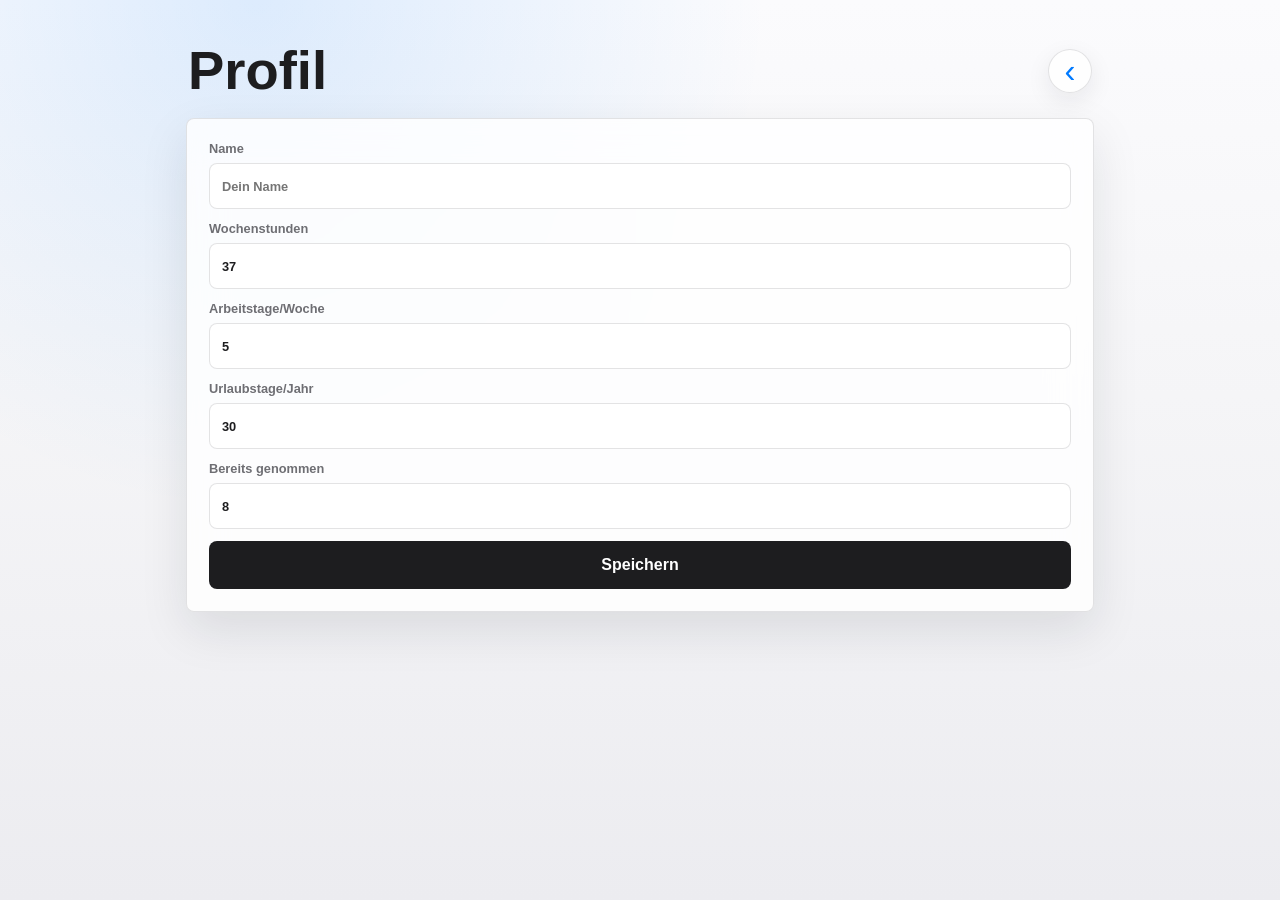
==== profile.html @ c247a0f1 "Add files via upload" ====
<!doctype html>
<html lang="de">
  <head>
    <meta charset="utf-8" />
    <meta name="viewport" content="width=device-width, initial-scale=1" />
    <meta name="theme-color" content="#f5f5f7" />
    <title>Profil - Arbeitszeiten</title>
    <link rel="stylesheet" href="styles.css?v=17" />
  </head>
  <body>
    <main class="app-shell">
      <section class="topbar" aria-label="Kopfbereich">
        <div>
          <h1>Profil</h1>
        </div>
        <a class="icon-button back-link" href="index.html" id="backToDashboard" aria-label="Zurück zum Dashboard">
          <span aria-hidden="true">‹</span>
        </a>
      </section>

      <section class="panel profile-panel" aria-label="Basisdaten bearbeiten">
        <form class="profile-form" id="profileForm">
          <label>
            <span>Name</span>
            <input id="displayName" type="text" autocomplete="name" placeholder="Dein Name" />
          </label>
          <label>
            <span>Wochenstunden</span>
            <input id="weeklyHours" type="number" min="0" step="0.5" inputmode="decimal" />
          </label>
          <label>
            <span>Arbeitstage/Woche</span>
            <input id="workdaysPerWeek" type="number" min="1" max="7" step="1" inputmode="numeric" />
          </label>
          <label>
            <span>Urlaubstage/Jahr</span>
            <input id="vacationTotal" type="number" min="0" step="1" inputmode="numeric" />
          </label>
          <label>
            <span>Bereits genommen</span>
            <input id="vacationUsed" type="number" min="0" step="1" inputmode="numeric" />
          </label>

          <button class="primary-button" type="submit">Speichern</button>
        </form>
      </section>
    </main>

    <script src="profile.js?v=17"></script>
  </body>
</html>
---- styles.css ----
:root {
  color-scheme: light;
  --bg: #f5f5f7;
  --surface: rgba(255, 255, 255, 0.82);
  --surface-solid: #ffffff;
  --text: #1d1d1f;
  --muted: #6e6e73;
  --line: rgba(60, 60, 67, 0.14);
  --blue: #007aff;
  --green: #30d158;
  --orange: #ff9f0a;
  --shadow: 0 18px 48px rgba(20, 28, 42, 0.1);
}

* {
  box-sizing: border-box;
}

body {
  margin: 0;
  min-height: 100vh;
  background:
    radial-gradient(circle at 20% 0%, rgba(0, 122, 255, 0.12), transparent 32rem),
    linear-gradient(180deg, #fbfbfd 0%, var(--bg) 44%, #ececf0 100%);
  color: var(--text);
  font-family: -apple-system, BlinkMacSystemFont, "SF Pro Display", "Segoe UI", sans-serif;
}

button,
input {
  font: inherit;
}

.app-shell {
  width: min(100%, 960px);
  min-height: 100vh;
  margin: 0 auto;
  padding: 22px 16px 34px;
}

.topbar {
  display: flex;
  align-items: center;
  justify-content: space-between;
  gap: 18px;
  padding: 8px 2px 20px;
}

.top-actions {
  display: flex;
  align-items: center;
  gap: 10px;
}

.export-status {
  min-height: 18px;
  margin: -10px 2px 12px;
  color: var(--muted);
  font-size: 0.82rem;
  font-weight: 650;
  text-align: right;
}

.eyebrow {
  margin: 0 0 4px;
  color: var(--muted);
  font-size: 0.94rem;
  font-weight: 600;
}

h1,
h2,
p {
  margin: 0;
}

h1 {
  font-size: clamp(2rem, 7vw, 3.4rem);
  line-height: 1;
  letter-spacing: 0;
}

h2 {
  font-size: 1.15rem;
  letter-spacing: 0;
}

.icon-button {
  width: 44px;
  height: 44px;
  border: 1px solid var(--line);
  border-radius: 50%;
  background: rgba(255, 255, 255, 0.72);
  color: var(--blue);
  box-shadow: 0 8px 24px rgba(20, 28, 42, 0.08);
  display: grid;
  place-items: center;
  flex: 0 0 auto;
  text-decoration: none;
  cursor: pointer;
}

.export-glyph {
  position: relative;
  width: 19px;
  height: 19px;
  display: block;
}

.export-glyph::before {
  content: "";
  position: absolute;
  left: 8px;
  top: 1px;
  width: 3px;
  height: 12px;
  border-radius: 999px;
  background: currentColor;
}

.export-glyph::after {
  content: "";
  position: absolute;
  left: 3px;
  top: 8px;
  width: 13px;
  height: 13px;
  border-right: 3px solid currentColor;
  border-bottom: 3px solid currentColor;
  transform: rotate(45deg);
}

.profile-glyph {
  position: relative;
  width: 19px;
  height: 19px;
  display: block;
}

.profile-glyph::before,
.profile-glyph::after {
  content: "";
  position: absolute;
  left: 50%;
  transform: translateX(-50%);
  background: currentColor;
}

.profile-glyph::before {
  top: 1px;
  width: 8px;
  height: 8px;
  border-radius: 50%;
}

.profile-glyph::after {
  bottom: 1px;
  width: 17px;
  height: 9px;
  border-radius: 999px 999px 5px 5px;
}

.back-link {
  font-size: 2.05rem;
  line-height: 1;
}

.summary-grid {
  display: grid;
  grid-template-columns: repeat(2, minmax(0, 1fr));
  gap: 12px;
}

.metric-card,
.panel {
  border: 1px solid var(--line);
  border-radius: 8px;
  background: var(--surface);
  box-shadow: var(--shadow);
  backdrop-filter: blur(22px);
  -webkit-backdrop-filter: blur(22px);
}

.metric-card {
  min-height: 142px;
  padding: 18px;
  display: flex;
  flex-direction: column;
  justify-content: space-between;
}

.metric-card-top {
  display: flex;
  align-items: flex-start;
  justify-content: space-between;
  gap: 12px;
}

.metric-card-large {
  grid-column: 1 / -1;
  min-height: 196px;
}

.metric-card.accent {
  background: linear-gradient(145deg, rgba(0, 122, 255, 0.95), rgba(42, 114, 237, 0.92));
  color: #ffffff;
}

.metric-card.accent .metric-label,
.metric-card.accent .metric-note {
  color: rgba(255, 255, 255, 0.78);
}

.metric-label,
.metric-note {
  color: var(--muted);
  font-size: 0.9rem;
  font-weight: 600;
}

.metric-value {
  display: flex;
  align-items: baseline;
  gap: 6px;
  font-size: 4.3rem;
  font-weight: 750;
  line-height: 0.95;
  letter-spacing: 0;
}

.worked-value {
  flex: 1;
  align-items: center;
  justify-content: center;
  padding-top: 6px;
  font-size: 5.4rem;
}

.worked-value span:last-child {
  transform: translateY(0.25em);
}

.metric-value span:last-child {
  font-size: 1.25rem;
  font-weight: 700;
}

.metric-value.compact {
  font-size: 2.55rem;
}

.metric-value.compact span:last-child {
  font-size: 0.95rem;
}

.panel {
  margin-top: 14px;
  padding: 18px;
}

.calendar-panel {
  margin-top: 14px;
  border: 1px solid var(--line);
  border-radius: 8px;
  background: var(--surface);
  box-shadow: var(--shadow);
  padding: 18px;
  backdrop-filter: blur(22px);
  -webkit-backdrop-filter: blur(22px);
}

.calendar-header {
  display: grid;
  grid-template-columns: 44px 1fr 44px;
  align-items: center;
  gap: 10px;
  margin-bottom: 16px;
  text-align: center;
}

.calendar-header span {
  color: var(--muted);
  font-size: 0.84rem;
  font-weight: 650;
}

.calendar-nav,
.modal-close {
  width: 44px;
  height: 44px;
  border: 1px solid var(--line);
  border-radius: 50%;
  background: rgba(255, 255, 255, 0.72);
  color: var(--blue);
  font-size: 1.8rem;
  line-height: 1;
}

.weekday-grid,
.calendar-grid {
  display: grid;
  grid-template-columns: repeat(7, minmax(0, 1fr));
  gap: 7px;
}

.weekday-grid {
  margin-bottom: 8px;
}

.weekday-grid span {
  color: var(--muted);
  font-size: 0.78rem;
  font-weight: 750;
  text-align: center;
}

.calendar-day {
  aspect-ratio: 1;
  min-height: 68px;
  border: 1px solid transparent;
  border-radius: 8px;
  background: rgba(255, 255, 255, 0.56);
  color: var(--text);
  padding: 8px;
  display: flex;
  flex-direction: column;
  align-items: flex-start;
  justify-content: space-between;
  text-align: left;
}

.calendar-day span {
  font-size: 1rem;
  font-weight: 800;
}

.calendar-day small {
  min-height: 16px;
  color: var(--muted);
  font-size: 0.72rem;
  font-weight: 750;
}

.calendar-day.is-empty {
  visibility: hidden;
}

.calendar-day.is-today {
  border-color: rgba(0, 122, 255, 0.54);
  box-shadow: inset 0 0 0 1px rgba(0, 122, 255, 0.18);
}

.calendar-day.has-entry {
  background: rgba(0, 122, 255, 0.1);
}

.calendar-day.is-vacation {
  background: rgba(48, 209, 88, 0.14);
}

.calendar-day.is-vacation small {
  color: #18863a;
}

.modal-overlay {
  position: fixed;
  inset: 0;
  z-index: 20;
  background: rgba(245, 245, 247, 0.66);
  padding: 18px;
  display: grid;
  place-items: center;
  backdrop-filter: blur(24px);
  -webkit-backdrop-filter: blur(24px);
}

.entry-modal {
  width: min(100%, 460px);
  border: 1px solid var(--line);
  border-radius: 8px;
  background: rgba(255, 255, 255, 0.92);
  box-shadow: 0 28px 70px rgba(20, 28, 42, 0.18);
  padding: 18px;
}

.modal-header {
  display: flex;
  align-items: flex-start;
  justify-content: space-between;
  gap: 14px;
  margin-bottom: 14px;
}

.modal-header span {
  color: var(--muted);
  font-size: 0.86rem;
  font-weight: 700;
}

.entry-form {
  display: grid;
  grid-template-columns: repeat(2, minmax(0, 1fr));
  gap: 10px;
}

.entry-form label {
  display: grid;
  gap: 7px;
  color: var(--muted);
  font-size: 0.8rem;
  font-weight: 650;
}

.switch-row {
  grid-column: 1 / -1;
  min-height: 50px;
  border: 1px solid var(--line);
  border-radius: 8px;
  background: rgba(255, 255, 255, 0.7);
  padding: 0 12px;
  display: flex !important;
  align-items: center;
  justify-content: space-between;
}

.switch-row input {
  width: 24px;
  min-height: 24px;
  accent-color: var(--blue);
}

.delete-button {
  grid-column: 1 / -1;
  min-height: 46px;
  border: 1px solid rgba(255, 59, 48, 0.28);
  border-radius: 8px;
  background: rgba(255, 59, 48, 0.08);
  color: #d70015;
  font-weight: 750;
}

.section-heading {
  display: flex;
  align-items: baseline;
  justify-content: space-between;
  gap: 12px;
  margin-bottom: 14px;
}

.section-heading span {
  color: var(--muted);
  font-size: 0.88rem;
  font-weight: 600;
}

.hidden {
  display: none !important;
}

.settings-list label,
.profile-form label {
  display: grid;
  gap: 7px;
  color: var(--muted);
  font-size: 0.8rem;
  font-weight: 650;
}

input {
  width: 100%;
  min-height: 46px;
  border: 1px solid var(--line);
  border-radius: 8px;
  background: rgba(255, 255, 255, 0.92);
  color: var(--text);
  padding: 0 12px;
  outline: none;
}

input:focus {
  border-color: rgba(0, 122, 255, 0.76);
  box-shadow: 0 0 0 4px rgba(0, 122, 255, 0.12);
}

.primary-button {
  grid-column: 1 / -1;
  min-height: 48px;
  border: 0;
  border-radius: 8px;
  background: var(--text);
  color: #ffffff;
  font-weight: 750;
}

.settings-list {
  display: grid;
  grid-template-columns: repeat(3, minmax(0, 1fr));
  gap: 10px;
}

.profile-panel {
  margin-top: 0;
}

.profile-form {
  display: grid;
  gap: 12px;
}

@media (min-width: 760px) {
  .app-shell {
    padding: 36px 26px 46px;
  }

  .summary-grid {
    grid-template-columns: 1.3fr 0.85fr 0.85fr;
    gap: 16px;
  }

  .metric-card-large {
    grid-column: auto;
  }

  .metric-card,
  .metric-card-large {
    min-height: 210px;
  }

  .panel {
    padding: 22px;
  }

  .calendar-panel {
    padding: 22px;
  }
}

@media (max-width: 420px) {
  .app-shell {
    padding-inline: 12px;
  }

  .metric-card {
    padding: 16px;
  }

  .metric-value {
    font-size: 3.6rem;
  }

  .metric-card-top {
    flex-direction: column;
  }

  .settings-list {
    grid-template-columns: 1fr;
  }

  .calendar-panel {
    padding: 14px;
  }

  .weekday-grid,
  .calendar-grid {
    gap: 5px;
  }

  .calendar-day {
    min-height: 52px;
    padding: 6px;
  }

  .calendar-day span {
    font-size: 0.9rem;
  }

  .calendar-day small {
    font-size: 0.64rem;
  }

  .entry-form {
    grid-template-columns: 1fr;
  }
}
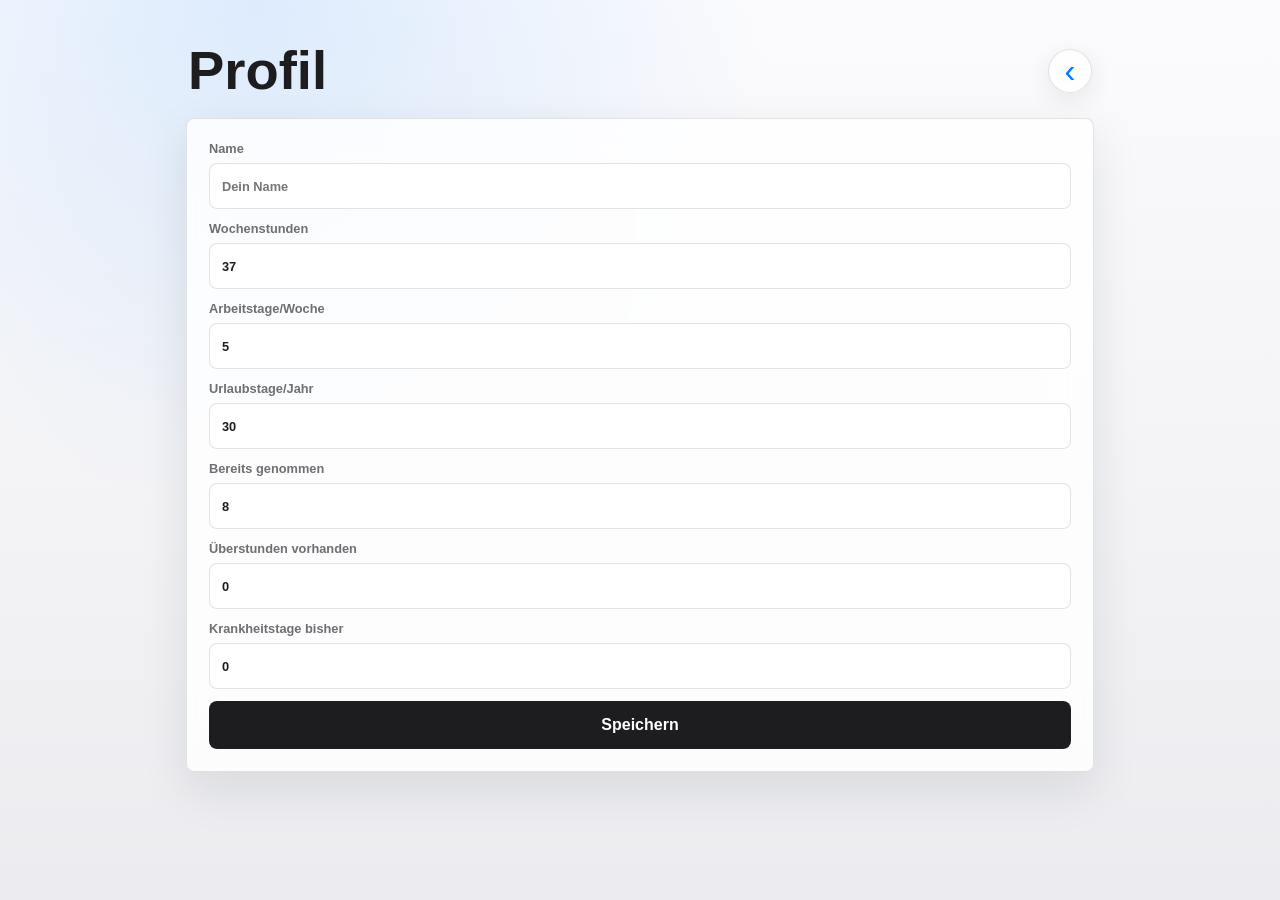
==== commit 9276421c: "Add files via upload" ====
--- a/profile.html
+++ b/profile.html
@@ -5,7 +5,7 @@
     <meta name="viewport" content="width=device-width, initial-scale=1" />
     <meta name="theme-color" content="#f5f5f7" />
     <title>Profil - Arbeitszeiten</title>
-    <link rel="stylesheet" href="styles.css?v=17" />
+    <link rel="stylesheet" href="styles.css?v=27" />
   </head>
   <body>
     <main class="app-shell">
@@ -40,12 +40,20 @@
             <span>Bereits genommen</span>
             <input id="vacationUsed" type="number" min="0" step="1" inputmode="numeric" />
           </label>
+          <label>
+            <span>Überstunden vorhanden</span>
+            <input id="overtimeBalance" type="number" min="-999" max="999" step="0.25" inputmode="decimal" />
+          </label>
+          <label>
+            <span>Krankheitstage bisher</span>
+            <input id="sickUsed" type="number" min="0" step="1" inputmode="numeric" />
+          </label>
 
           <button class="primary-button" type="submit">Speichern</button>
         </form>
       </section>
     </main>
 
-    <script src="profile.js?v=17"></script>
+    <script src="profile.js?v=27"></script>
   </body>
 </html>
--- a/styles.css
+++ b/styles.css
@@ -362,6 +362,22 @@
   color: #18863a;
 }
 
+.calendar-day.is-sick {
+  background: rgba(255, 59, 48, 0.12);
+}
+
+.calendar-day.is-sick small {
+  color: #c9342d;
+}
+
+.calendar-day.is-holiday {
+  background: rgba(255, 149, 0, 0.14);
+}
+
+.calendar-day.is-holiday small {
+  color: #a45f00;
+}
+
 .modal-overlay {
   position: fixed;
   inset: 0;
@@ -513,7 +529,7 @@
   }
 
   .summary-grid {
-    grid-template-columns: 1.3fr 0.85fr 0.85fr;
+    grid-template-columns: 1.2fr repeat(3, minmax(0, 0.85fr));
     gap: 16px;
   }
 
